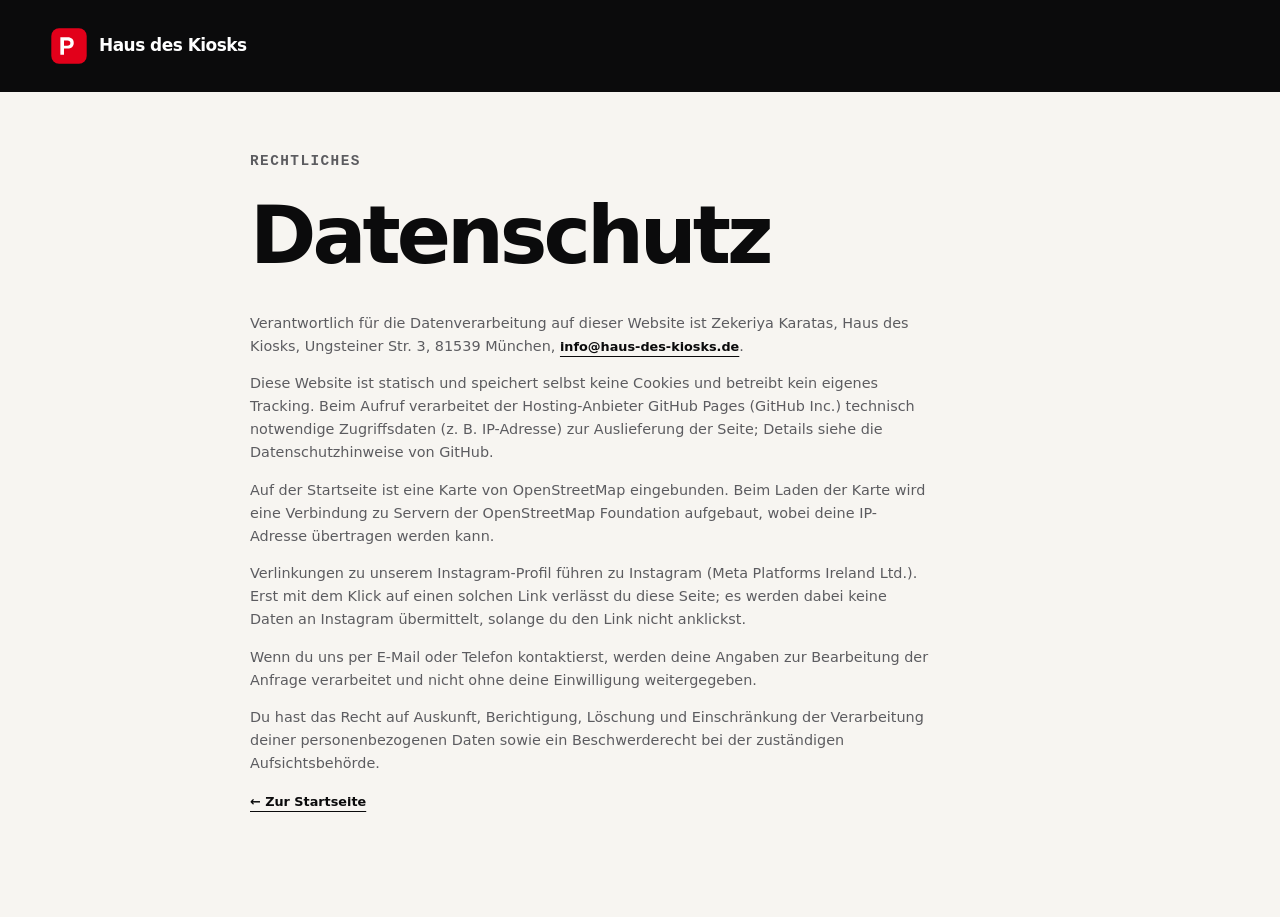
==== datenschutz.html @ dc224257 "Fancy GitHub Pages Website für Haus des Kiosks Statische schwarz-weiß-rote Website mit DHL/Kopieren/" ====
<!doctype html>
<html lang="de">
  <head>
    <meta charset="utf-8"><meta name="viewport" content="width=device-width, initial-scale=1">
    <title>Datenschutz – Haus des Kiosks</title><link rel="stylesheet" href="styles.css">
    <link rel="icon" href="favicon.svg" type="image/svg+xml">
    <link rel="icon" href="favicon.ico" sizes="any">
    <link rel="apple-touch-icon" href="apple-touch-icon.png">
  </head>
  <body>
    <header class="site-header"><div class="container nav-wrap"><a class="brand" href="/"><span class="brand-mark" aria-hidden="true"><svg viewBox="0 0 44 44"><rect x="1.5" y="1.5" width="41" height="41" rx="9" fill="#e2001a"/><path d="M12 32V12h8.5c4.4 0 7 2.6 7 6.4 0 4-2.8 6.6-7.2 6.6h-4.1v7z" fill="#fff"/><path d="M16.2 15.6h4c2.2 0 3.4 1.2 3.4 3 0 2-1.4 3.2-3.6 3.2h-3.8z" fill="#e2001a"/></svg></span><span>Haus des <b>Kiosks</b></span></a></div></header>
    <main class="legal-page"><div class="container legal-card">
      <p class="eyebrow eyebrow-dark">Rechtliches</p>
      <h1>Datenschutz</h1>
      <p>Verantwortlich für die Datenverarbeitung auf dieser Website ist Zekeriya Karatas, Haus des Kiosks, Ungsteiner Str. 3, 81539 München, <a class="text-link" href="mailto:info@haus-des-kiosks.de">info@haus-des-kiosks.de</a>.</p>
      <p>Diese Website ist statisch und speichert selbst keine Cookies und betreibt kein eigenes Tracking. Beim Aufruf verarbeitet der Hosting-Anbieter GitHub Pages (GitHub Inc.) technisch notwendige Zugriffsdaten (z. B. IP-Adresse) zur Auslieferung der Seite; Details siehe die Datenschutzhinweise von GitHub.</p>
      <p>Auf der Startseite ist eine Karte von OpenStreetMap eingebunden. Beim Laden der Karte wird eine Verbindung zu Servern der OpenStreetMap Foundation aufgebaut, wobei deine IP-Adresse übertragen werden kann.</p>
      <p>Verlinkungen zu unserem Instagram-Profil führen zu Instagram (Meta Platforms Ireland Ltd.). Erst mit dem Klick auf einen solchen Link verlässt du diese Seite; es werden dabei keine Daten an Instagram übermittelt, solange du den Link nicht anklickst.</p>
      <p>Wenn du uns per E-Mail oder Telefon kontaktierst, werden deine Angaben zur Bearbeitung der Anfrage verarbeitet und nicht ohne deine Einwilligung weitergegeben.</p>
      <p>Du hast das Recht auf Auskunft, Berichtigung, Löschung und Einschränkung der Verarbeitung deiner personenbezogenen Daten sowie ein Beschwerderecht bei der zuständigen Aufsichtsbehörde.</p>
      <p><a class="text-link" href="/">← Zur Startseite</a></p>
    </div></main>
  </body>
</html>
---- styles.css ----
:root {
  --ink: #0b0b0c;
  --ink-soft: #5c5c60;
  --paper: #f7f5f1;
  --paper-dark: #ece8e1;
  --red: #e2001a;
  --red-deep: #a4000f;
  --red-soft: #ff4d5e;
  --white: #ffffff;
  --line: rgba(11, 11, 12, .14);
  --max: 1180px;
}

* { box-sizing: border-box; }
html { scroll-behavior: smooth; }
body { margin: 0; color: var(--ink); background: var(--paper); font-family: -apple-system, BlinkMacSystemFont, "Segoe UI", Inter, ui-sans-serif, system-ui, sans-serif; line-height: 1.6; }
a { color: inherit; }
.container { width: min(calc(100% - 48px), var(--max)); margin: 0 auto; }
.skip-link { position: absolute; left: 16px; top: -60px; z-index: 20; padding: 10px 14px; background: var(--red); color: var(--white); text-decoration: none; font-weight: 800; }
.skip-link:focus { top: 16px; }

.site-header { position: absolute; inset: 0 0 auto; z-index: 10; color: var(--white); }
.nav-wrap { min-height: 92px; display: flex; align-items: center; justify-content: space-between; gap: 20px; }
.brand { display: inline-flex; align-items: center; gap: 11px; text-decoration: none; font-size: 1.06rem; letter-spacing: -.03em; font-weight: 600; }
.brand b { font-weight: 800; }
.brand-mark { display: inline-grid; place-items: center; width: 38px; height: 38px; }
.brand-mark svg { width: 100%; height: 100%; }
.nav-actions { display: flex; align-items: center; gap: 26px; }
.main-nav { display: flex; align-items: center; gap: 30px; font-size: .78rem; font-weight: 700; }
.main-nav a { opacity: .82; text-decoration: none; transition: opacity .2s ease, color .2s ease; }
.main-nav a:hover, .main-nav a:focus-visible { opacity: 1; color: var(--red-soft); }
.nav-insta { display: inline-flex; align-items: center; gap: 7px; padding: 8px 16px; border: 1px solid rgba(255,255,255,.35); border-radius: 999px; font-size: .74rem; font-weight: 800; text-decoration: none; transition: background .2s ease, border-color .2s ease; }
.nav-insta:hover, .nav-insta:focus-visible { background: var(--red); border-color: var(--red); }
.nav-insta svg { width: 15px; height: 15px; }
.menu-toggle { display: none; }

.hero { position: relative; overflow: hidden; min-height: 720px; padding: 168px 0 94px; color: var(--white); background: var(--ink); }
.hero::before { content: ''; position: absolute; width: 780px; height: 780px; right: -280px; top: -220px; border: 1px solid rgba(226,0,26,.28); border-radius: 50%; box-shadow: 0 0 0 80px rgba(226,0,26,.05), 0 0 0 160px rgba(226,0,26,.03); }
.hero::after { content: ''; position: absolute; inset: auto 0 0; height: 4px; background: var(--red); }
.hero-grid { position: relative; z-index: 1; display: grid; grid-template-columns: 1fr .9fr; gap: 68px; align-items: center; }
.hero-copy { max-width: 660px; }
.eyebrow { display: flex; align-items: center; gap: 9px; margin: 0 0 22px; color: var(--red-soft); font-family: ui-monospace, "SF Mono", "Cascadia Mono", monospace; font-size: .7rem; font-weight: 700; letter-spacing: .1em; text-transform: uppercase; }
.eyebrow-dot { width: 7px; height: 7px; border-radius: 50%; background: var(--red); box-shadow: 0 0 0 5px rgba(226,0,26,.2); }
.eyebrow-dark { color: var(--red); }
h1, h2, h3, p { margin-top: 0; }
h1, h2, h3 { line-height: 1.02; letter-spacing: -.05em; }
h1 { max-width: 720px; margin-bottom: 26px; font-size: clamp(3.3rem, 7vw, 6.4rem); font-weight: 800; }
h1 em, h2 em { color: var(--red); font-style: normal; }
.hero-lead { max-width: 560px; color: rgba(255,255,255,.75); font-size: 1.08rem; }
.hero-actions { display: flex; flex-wrap: wrap; align-items: center; gap: 27px; margin: 35px 0 56px; }
.button { display: inline-flex; align-items: center; gap: 16px; min-height: 52px; padding: 0 22px; border: 1px solid transparent; border-radius: 4px; text-decoration: none; font-size: .8rem; font-weight: 800; transition: transform .2s ease, background .2s ease, border-color .2s ease; }
.button:hover, .button:focus-visible { transform: translateY(-2px); }
.button-primary { background: var(--red); color: var(--white); }
.button-primary:hover, .button-primary:focus-visible { background: var(--red-deep); }
.button-light { background: var(--white); color: var(--ink); }
.button-light:hover, .button-light:focus-visible { background: var(--paper-dark); }
.button-outline { border-color: rgba(11,11,12,.3); color: var(--ink); background: transparent; }
.button-outline:hover, .button-outline:focus-visible { border-color: var(--ink); background: var(--ink); color: var(--white); }
.button svg { width: 17px; height: 17px; }
.text-link { color: var(--white); font-size: .8rem; font-weight: 700; text-underline-offset: 5px; }
.text-link span { margin-left: 6px; color: var(--red-soft); }
.hero-notes { display: flex; flex-wrap: wrap; gap: 18px 28px; color: rgba(255,255,255,.55); font-family: ui-monospace, "SF Mono", "Cascadia Mono", monospace; font-size: .66rem; }
.hero-notes i { margin-right: 6px; color: var(--red); font-style: normal; font-size: .6rem; }

.hero-visual { position: relative; min-height: 440px; }
.orbit { position: absolute; border: 1px solid rgba(226,0,26,.4); border-radius: 50%; transform: rotate(-24deg); }
.orbit-one { width: 480px; height: 210px; left: 10px; top: 113px; }
.orbit-two { width: 450px; height: 160px; left: 31px; top: 140px; border-color: rgba(255,255,255,.14); transform: rotate(38deg); }
.visual-card { position: absolute; border: 1px solid rgba(255,255,255,.2); background: rgba(255,255,255,.07); box-shadow: 0 22px 50px rgba(0,0,0,.3); backdrop-filter: blur(10px); }
.visual-card-main { width: min(100%, 360px); min-height: 270px; left: 53px; top: 60px; padding: 14px; transform: rotate(-4deg); }
.window-bar { display: flex; align-items: center; gap: 6px; height: 22px; color: rgba(255,255,255,.6); font-family: ui-monospace, monospace; font-size: .5rem; }
.window-bar span { width: 6px; height: 6px; border-radius: 50%; background: rgba(255,255,255,.4); }
.window-bar span:nth-child(2) { background: var(--red); }
.window-bar b { margin-left: auto; font-weight: 400; }
.visual-screen { padding: 26px 24px 24px; background: #171718; }
.receipt-line { display: flex; justify-content: space-between; gap: 10px; padding: 9px 0; border-bottom: 1px dashed rgba(255,255,255,.14); color: rgba(255,255,255,.78); font-family: ui-monospace, monospace; font-size: .68rem; }
.receipt-line b { color: var(--white); font-weight: 700; }
.receipt-total { margin-top: 10px; padding-top: 10px; border-top: 1px solid rgba(255,255,255,.2); display: flex; justify-content: space-between; color: var(--white); font-weight: 800; font-size: .78rem; }
.receipt-total span:last-child { color: var(--red-soft); }
.visual-card-small { display: flex; flex-direction: column; width: 132px; min-height: 105px; padding: 13px; color: white; font-size: .75rem; }
.visual-card-small .card-icon { color: var(--red-soft); font-size: 1.45rem; line-height: 1; }
.visual-card-small b { margin-top: 11px; font-weight: 700; }
.visual-card-small small { color: rgba(255,255,255,.5); font-family: ui-monospace, monospace; font-size: .54rem; }
.card-insta { right: -6px; top: 40px; transform: rotate(6deg); }
.card-open { right: 34px; bottom: 24px; transform: rotate(4deg); }
.visual-label { position: absolute; left: 13px; bottom: 4px; color: var(--red-soft); font-family: ui-monospace, monospace; font-size: .63rem; transform: rotate(-8deg); }

.trust-strip { color: var(--white); background: var(--red); }
.trust-grid { display: grid; grid-template-columns: 1.5fr repeat(3, 1fr); gap: 25px; align-items: center; min-height: 125px; }
.trust-grid p { margin: 0; }
.trust-intro { max-width: 230px; font-size: 1.05rem; font-weight: 800; line-height: 1.15; letter-spacing: -.03em; }
.trust-grid div { padding-left: 20px; border-left: 1px solid rgba(255,255,255,.32); }
.trust-grid strong, .trust-grid span { display: block; }
.trust-grid strong { font-size: .82rem; }
.trust-grid span { margin-top: 3px; font-family: ui-monospace, monospace; font-size: .58rem; color: rgba(255,255,255,.82); }

.section { padding: 120px 0; }
.section-heading { display: flex; justify-content: space-between; gap: 50px; align-items: flex-end; margin-bottom: 64px; }
.section-heading > p { max-width: 300px; margin-bottom: 4px; color: var(--ink-soft); font-size: .88rem; }
.section-heading .eyebrow { margin-bottom: 20px; }
h2 { margin-bottom: 0; font-size: clamp(2.7rem, 5vw, 4.7rem); font-weight: 800; }

.service-grid { display: grid; grid-template-columns: repeat(2, 1fr); border-top: 1px solid var(--line); border-left: 1px solid var(--line); }
.service-card { position: relative; min-height: 300px; padding: 30px 32px; border-right: 1px solid var(--line); border-bottom: 1px solid var(--line); }
.service-card-featured { background: var(--white); }
.service-card-wide { grid-column: 1 / -1; min-height: auto; padding: 40px 32px; background: var(--ink); color: var(--white); }
.service-card-wide p { max-width: 640px; color: rgba(255,255,255,.7); }
.service-card-wide .service-number { color: var(--red-soft); }
.service-number { color: var(--red); font-family: ui-monospace, monospace; font-size: .65rem; }
.service-icon { margin: 32px 0 19px; color: var(--red); font-size: 2rem; line-height: 1; font-weight: 700; }
.service-card h3 { margin-bottom: 12px; font-size: 1.5rem; letter-spacing: -.03em; }
.service-card p { max-width: 400px; color: var(--ink-soft); font-size: .84rem; }

.kiez-section { background: var(--white); }
.kiez-grid { display: grid; grid-template-columns: 1fr .85fr; gap: 90px; align-items: start; }
.kiez-copy h2 { margin-bottom: 30px; }
.kiez-copy p:not(.eyebrow) { max-width: 500px; color: var(--ink-soft); font-size: .92rem; }
.kiez-copy p + p { margin-top: 18px; }
.kiez-facts { margin-top: 4px; border-top: 1px solid var(--line); }
.facts-intro { margin: 0; padding: 18px 0 4px; color: var(--ink-soft); font-family: ui-monospace, monospace; font-size: .62rem; font-weight: 700; letter-spacing: .07em; text-transform: uppercase; }
.facts-list { margin: 0; padding: 0; list-style: none; }
.facts-list li { padding: 15px 0; border-bottom: 1px solid var(--line); font-size: .9rem; font-weight: 600; }
.facts-list li b { color: var(--red); }

.insta-section { position: relative; overflow: hidden; color: var(--white); background: var(--ink); }
.insta-section::before { content: ''; position: absolute; width: 640px; height: 640px; left: -240px; bottom: -260px; border: 1px solid rgba(226,0,26,.3); border-radius: 50%; }
.insta-grid { position: relative; z-index: 1; display: grid; grid-template-columns: 1fr .7fr; gap: 90px; align-items: center; }
.insta-copy h2 { margin-bottom: 26px; }
.insta-copy p:not(.eyebrow) { max-width: 460px; color: rgba(255,255,255,.68); font-size: .95rem; margin-bottom: 32px; }
.insta-handle { display: flex; align-items: center; gap: 14px; margin-top: 34px; font-family: ui-monospace, monospace; font-size: .78rem; color: rgba(255,255,255,.55); }
.insta-handle strong { color: var(--white); font-family: inherit; }
.insta-tiles { display: grid; grid-template-columns: repeat(2, 1fr); gap: 14px; }
.insta-tile { position: relative; aspect-ratio: 1; display: grid; place-items: center; border: 1px solid rgba(255,255,255,.14); background: linear-gradient(155deg, rgba(226,0,26,.22), rgba(255,255,255,.04)); color: rgba(255,255,255,.5); }
.insta-tile svg { width: 30px; height: 30px; }
.insta-tile:nth-child(2), .insta-tile:nth-child(3) { background: linear-gradient(155deg, rgba(255,255,255,.06), rgba(226,0,26,.12)); }

.contact-section { padding: 100px 0; color: var(--white); background: var(--red); }
.contact-grid { display: grid; grid-template-columns: .95fr 1fr; gap: 90px; align-items: start; }
.contact-grid h2 { color: var(--white); margin-bottom: 26px; }
.contact-copy p:not(.eyebrow) { max-width: 420px; color: rgba(255,255,255,.85); font-size: .92rem; margin-bottom: 30px; }
.contact-list { margin: 0 0 30px; padding: 0; list-style: none; }
.contact-list li { display: flex; gap: 14px; align-items: baseline; padding: 15px 0; border-bottom: 1px solid rgba(255,255,255,.28); font-size: .9rem; }
.contact-list li span:first-child { min-width: 100px; color: rgba(255,255,255,.65); font-family: ui-monospace, monospace; font-size: .64rem; text-transform: uppercase; letter-spacing: .06em; }
.contact-list li a { text-decoration: none; font-weight: 700; }
.contact-list li a:hover { text-decoration: underline; }
.contact-actions { display: flex; flex-wrap: wrap; gap: 18px; }
.map-frame { position: relative; overflow: hidden; border: 1px solid rgba(255,255,255,.35); min-height: 380px; background: var(--ink); }
.map-frame iframe { display: block; width: 100%; height: 100%; min-height: 380px; border: 0; filter: grayscale(.25) contrast(1.05); }

.site-footer { padding: 45px 0; color: rgba(255,255,255,.65); background: var(--ink); }
.footer-grid { display: grid; grid-template-columns: 1.4fr 1.2fr 1fr auto; gap: 30px; align-items: start; }
.footer-brand { color: white; }
.footer-grid p { margin: 5px 0 0; font-size: .74rem; }
.footer-links { display: flex; flex-direction: column; gap: 7px; font-size: .72rem; }
.footer-links a { text-underline-offset: 4px; }
.footer-social { display: inline-flex; align-items: center; gap: 8px; margin-top: 2px; color: white; text-decoration: none; font-size: .72rem; font-weight: 700; }
.footer-social svg { width: 16px; height: 16px; }
.footer-copy { color: rgba(255,255,255,.35); text-align: right; }

.legal-page { min-height: 100vh; padding: 150px 0 90px; }
.legal-card { max-width: 780px; }
.legal-card h1 { margin-bottom: 35px; font-size: clamp(2.8rem, 7vw, 5rem); }
.legal-card p { max-width: 680px; color: var(--ink-soft); font-size: .9rem; }
.legal-card .text-link { color: var(--ink); }
.legal-placeholder { margin: 0 0 38px; padding: 25px 28px; border-left: 4px solid var(--red); background: var(--white); }
.legal-placeholder strong { display: block; margin-bottom: 13px; color: var(--red); font-family: ui-monospace, monospace; font-size: .7rem; letter-spacing: .06em; text-transform: uppercase; }
.legal-placeholder p:last-child { margin-bottom: 0; }
body:has(.legal-page) .site-header { position: absolute; background: var(--ink); }

@media (max-width: 850px) {
  .container { width: min(calc(100% - 36px), var(--max)); }
  .hero { min-height: auto; padding-top: 140px; }
  .hero-grid, .kiez-grid, .insta-grid, .contact-grid { grid-template-columns: 1fr; gap: 56px; }
  .hero-visual { max-width: 520px; width: 100%; margin: 0 auto; }
  .trust-grid { grid-template-columns: repeat(2, 1fr); padding: 27px 0; }
  .trust-intro { grid-column: 1 / -1; max-width: 100%; }
  .trust-grid div:nth-child(3) { border-left: 0; padding-left: 0; }
  .section { padding: 85px 0; }
  .section-heading { display: block; margin-bottom: 42px; }
  .section-heading > p { margin-top: 24px; }
  .insta-tiles { max-width: 340px; }
  .footer-grid { grid-template-columns: 1fr 1fr; }
  .footer-copy { text-align: left; }
}
@media (max-width: 600px) {
  .container { width: min(calc(100% - 30px), var(--max)); }
  .nav-wrap { min-height: 74px; }
  .nav-actions { gap: 12px; }
  .nav-insta span { display: none; }
  .nav-insta { padding: 9px; }
  .menu-toggle { display: block; border: 1px solid rgba(255,255,255,.4); padding: 8px 11px; color: white; background: transparent; font: inherit; font-size: .7rem; border-radius: 4px; }
  .main-nav { display: none; position: absolute; top: 62px; left: 15px; right: 15px; flex-direction: column; align-items: stretch; gap: 0; padding: 8px 15px; background: var(--ink); border: 1px solid rgba(255,255,255,.18); }
  .main-nav.is-open { display: flex; }
  .main-nav a { padding: 13px 0; border-bottom: 1px solid rgba(255,255,255,.1); }
  .main-nav a:last-child { border-bottom: 0; }
  .hero { padding-top: 125px; padding-bottom: 55px; }
  .hero h1 { font-size: clamp(3rem, 15vw, 4.6rem); }
  .hero-lead { font-size: .92rem; }
  .hero-actions { align-items: flex-start; flex-direction: column; gap: 18px; margin: 30px 0 43px; }
  .hero-notes { flex-direction: column; gap: 8px; }
  .hero-visual { min-height: 320px; transform: scale(.8); transform-origin: top left; width: 125%; margin-bottom: -70px; }
  .trust-grid { grid-template-columns: 1fr 1fr; gap: 21px 12px; }
  .trust-grid div { padding-left: 12px; }
  .service-grid { grid-template-columns: 1fr; }
  .service-card { min-height: 260px; padding: 25px; }
  .section-heading h2, .contact-grid h2, .insta-copy h2, .kiez-copy h2 { font-size: 2.8rem; }
  .contact-section { padding: 72px 0; }
  .footer-grid { grid-template-columns: 1fr; gap: 20px; }
  .footer-copy { margin-top: 8px !important; }
}

:focus-visible { outline: 3px solid var(--red-soft); outline-offset: 4px; }
@media (prefers-reduced-motion: reduce) { html { scroll-behavior: auto; } *, *::before, *::after { transition-duration: .01ms !important; animation-duration: .01ms !important; } }
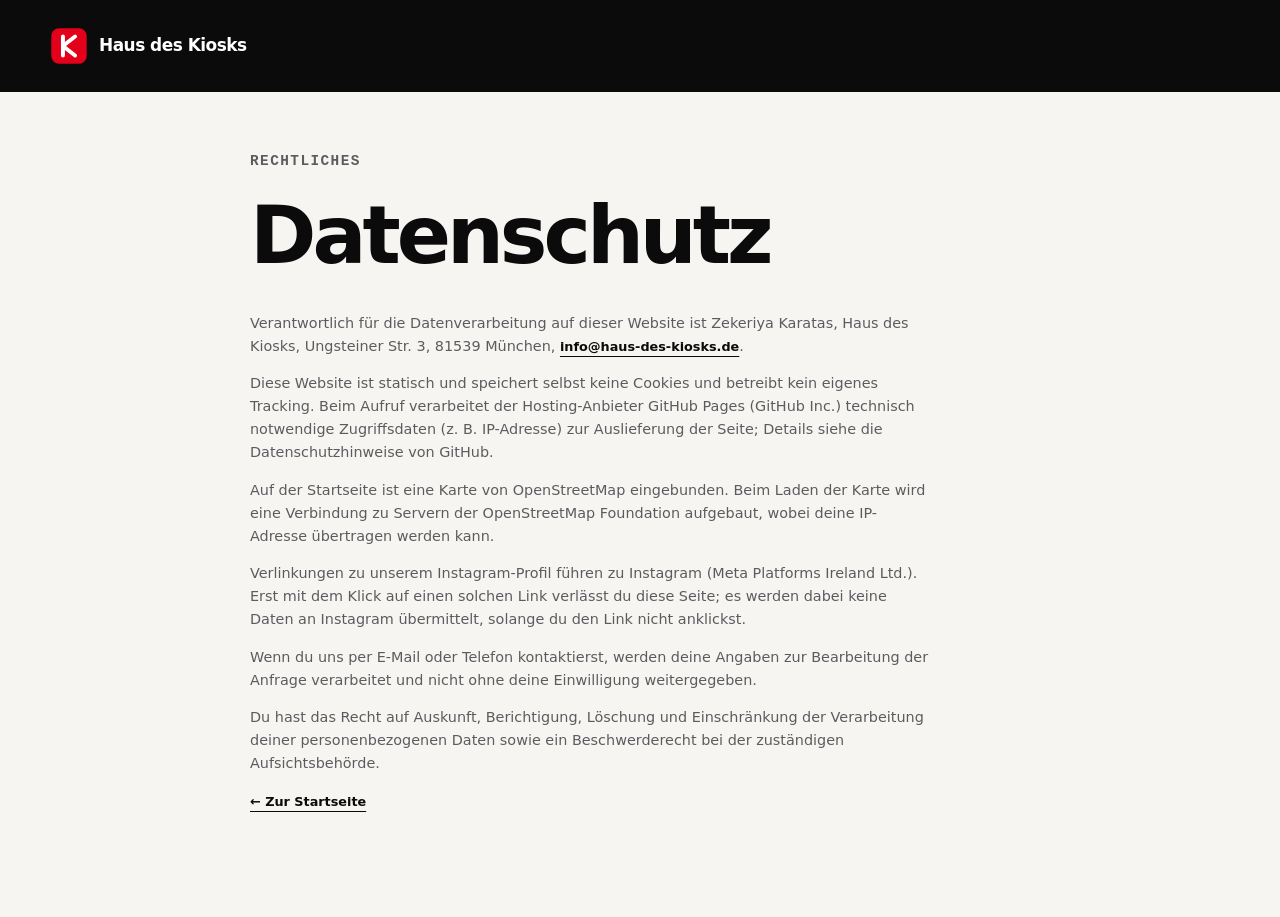
==== commit 968cf76a: "Logo-Mark korrigieren: klares K statt P Co-Authored-By: Claude Sonnet 5 <noreply@anthropic.com>" ====
--- a/datenschutz.html
+++ b/datenschutz.html
@@ -8,7 +8,7 @@
     <link rel="apple-touch-icon" href="apple-touch-icon.png">
   </head>
   <body>
-    <header class="site-header"><div class="container nav-wrap"><a class="brand" href="/"><span class="brand-mark" aria-hidden="true"><svg viewBox="0 0 44 44"><rect x="1.5" y="1.5" width="41" height="41" rx="9" fill="#e2001a"/><path d="M12 32V12h8.5c4.4 0 7 2.6 7 6.4 0 4-2.8 6.6-7.2 6.6h-4.1v7z" fill="#fff"/><path d="M16.2 15.6h4c2.2 0 3.4 1.2 3.4 3 0 2-1.4 3.2-3.6 3.2h-3.8z" fill="#e2001a"/></svg></span><span>Haus des <b>Kiosks</b></span></a></div></header>
+    <header class="site-header"><div class="container nav-wrap"><a class="brand" href="/"><span class="brand-mark" aria-hidden="true"><svg viewBox="0 0 44 44"><rect x="1.5" y="1.5" width="41" height="41" rx="9" fill="#e2001a"/><path d="M15 11v22M15 22l14-11M15 22l14 11" fill="none" stroke="#fff" stroke-width="4.6" stroke-linecap="round" stroke-linejoin="round"/></svg></span><span>Haus des <b>Kiosks</b></span></a></div></header>
     <main class="legal-page"><div class="container legal-card">
       <p class="eyebrow eyebrow-dark">Rechtliches</p>
       <h1>Datenschutz</h1>
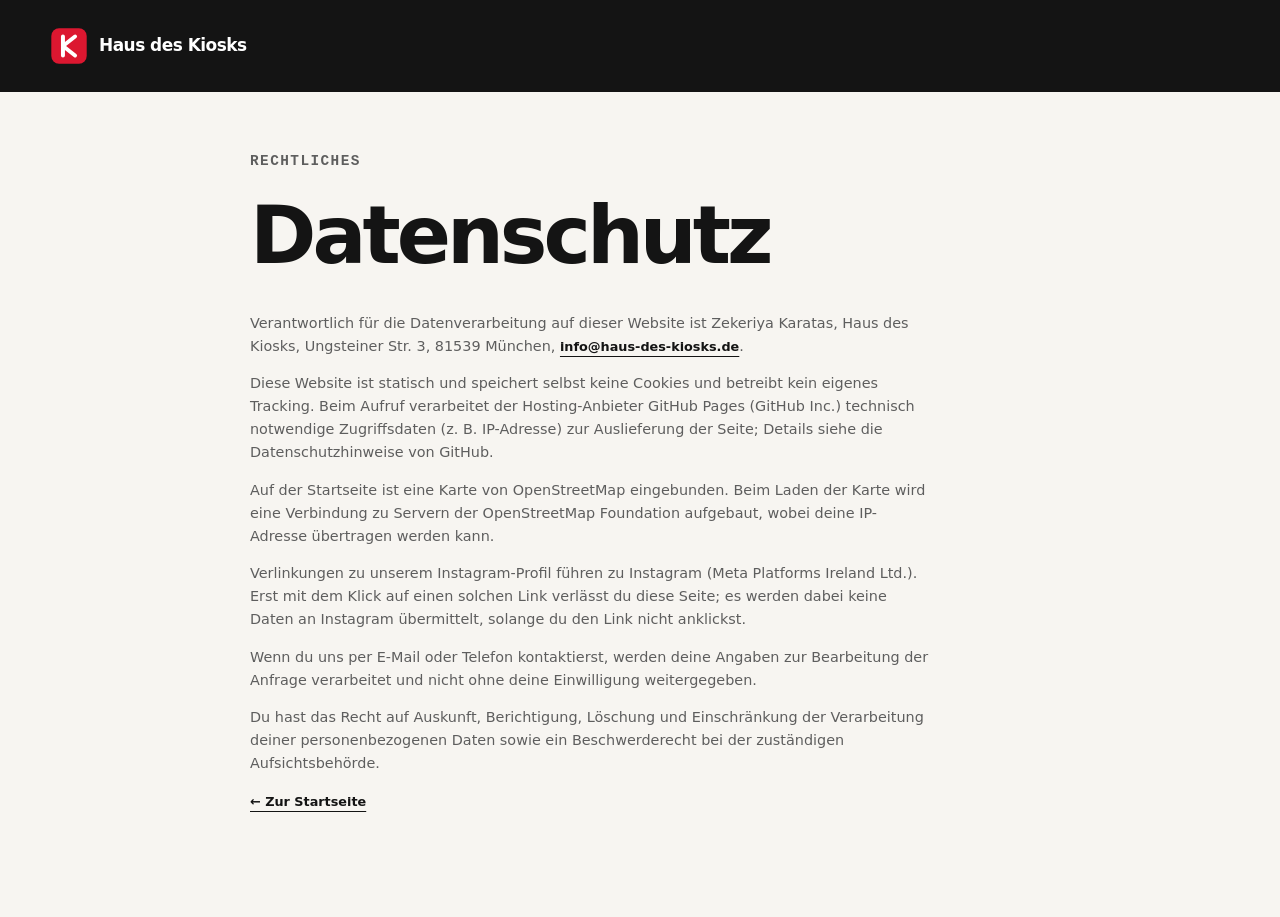
==== commit 543425b8: "Farben vom echten Logo übernehmen, Text entschlackt, DHL-Badge, echtes Insta-Profilbild - Palette an" ====
--- a/datenschutz.html
+++ b/datenschutz.html
@@ -8,7 +8,7 @@
     <link rel="apple-touch-icon" href="apple-touch-icon.png">
   </head>
   <body>
-    <header class="site-header"><div class="container nav-wrap"><a class="brand" href="/"><span class="brand-mark" aria-hidden="true"><svg viewBox="0 0 44 44"><rect x="1.5" y="1.5" width="41" height="41" rx="9" fill="#e2001a"/><path d="M15 11v22M15 22l14-11M15 22l14 11" fill="none" stroke="#fff" stroke-width="4.6" stroke-linecap="round" stroke-linejoin="round"/></svg></span><span>Haus des <b>Kiosks</b></span></a></div></header>
+    <header class="site-header"><div class="container nav-wrap"><a class="brand" href="/"><span class="brand-mark" aria-hidden="true"><svg viewBox="0 0 44 44"><rect x="1.5" y="1.5" width="41" height="41" rx="9" fill="#dc1730"/><path d="M15 11v22M15 22l14-11M15 22l14 11" fill="none" stroke="#fff" stroke-width="4.6" stroke-linecap="round" stroke-linejoin="round"/></svg></span><span>Haus des <b>Kiosks</b></span></a></div></header>
     <main class="legal-page"><div class="container legal-card">
       <p class="eyebrow eyebrow-dark">Rechtliches</p>
       <h1>Datenschutz</h1>
--- a/styles.css
+++ b/styles.css
@@ -1,13 +1,13 @@
 :root {
-  --ink: #0b0b0c;
-  --ink-soft: #5c5c60;
+  --ink: #141414;
+  --ink-soft: #5e5e5e;
   --paper: #f7f5f1;
   --paper-dark: #ece8e1;
-  --red: #e2001a;
-  --red-deep: #a4000f;
-  --red-soft: #ff4d5e;
+  --red: #dc1730;
+  --red-deep: #9e0e21;
+  --red-soft: #ff5468;
   --white: #ffffff;
-  --line: rgba(11, 11, 12, .14);
+  --line: rgba(20, 20, 20, .14);
   --max: 1180px;
 }
 
@@ -35,12 +35,12 @@
 .menu-toggle { display: none; }
 
 .hero { position: relative; overflow: hidden; min-height: 720px; padding: 168px 0 94px; color: var(--white); background: var(--ink); }
-.hero::before { content: ''; position: absolute; width: 780px; height: 780px; right: -280px; top: -220px; border: 1px solid rgba(226,0,26,.28); border-radius: 50%; box-shadow: 0 0 0 80px rgba(226,0,26,.05), 0 0 0 160px rgba(226,0,26,.03); }
+.hero::before { content: ''; position: absolute; width: 780px; height: 780px; right: -280px; top: -220px; border: 1px solid rgba(220,23,48,.28); border-radius: 50%; box-shadow: 0 0 0 80px rgba(220,23,48,.05), 0 0 0 160px rgba(220,23,48,.03); }
 .hero::after { content: ''; position: absolute; inset: auto 0 0; height: 4px; background: var(--red); }
 .hero-grid { position: relative; z-index: 1; display: grid; grid-template-columns: 1fr .9fr; gap: 68px; align-items: center; }
 .hero-copy { max-width: 660px; }
 .eyebrow { display: flex; align-items: center; gap: 9px; margin: 0 0 22px; color: var(--red-soft); font-family: ui-monospace, "SF Mono", "Cascadia Mono", monospace; font-size: .7rem; font-weight: 700; letter-spacing: .1em; text-transform: uppercase; }
-.eyebrow-dot { width: 7px; height: 7px; border-radius: 50%; background: var(--red); box-shadow: 0 0 0 5px rgba(226,0,26,.2); }
+.eyebrow-dot { width: 7px; height: 7px; border-radius: 50%; background: var(--red); box-shadow: 0 0 0 5px rgba(220,23,48,.2); }
 .eyebrow-dark { color: var(--red); }
 h1, h2, h3, p { margin-top: 0; }
 h1, h2, h3 { line-height: 1.02; letter-spacing: -.05em; }
@@ -54,7 +54,7 @@
 .button-primary:hover, .button-primary:focus-visible { background: var(--red-deep); }
 .button-light { background: var(--white); color: var(--ink); }
 .button-light:hover, .button-light:focus-visible { background: var(--paper-dark); }
-.button-outline { border-color: rgba(11,11,12,.3); color: var(--ink); background: transparent; }
+.button-outline { border-color: rgba(20,20,20,.3); color: var(--ink); background: transparent; }
 .button-outline:hover, .button-outline:focus-visible { border-color: var(--ink); background: var(--ink); color: var(--white); }
 .button svg { width: 17px; height: 17px; }
 .text-link { color: var(--white); font-size: .8rem; font-weight: 700; text-underline-offset: 5px; }
@@ -63,7 +63,7 @@
 .hero-notes i { margin-right: 6px; color: var(--red); font-style: normal; font-size: .6rem; }
 
 .hero-visual { position: relative; min-height: 440px; }
-.orbit { position: absolute; border: 1px solid rgba(226,0,26,.4); border-radius: 50%; transform: rotate(-24deg); }
+.orbit { position: absolute; border: 1px solid rgba(220,23,48,.4); border-radius: 50%; transform: rotate(-24deg); }
 .orbit-one { width: 480px; height: 210px; left: 10px; top: 113px; }
 .orbit-two { width: 450px; height: 160px; left: 31px; top: 140px; border-color: rgba(255,255,255,.14); transform: rotate(38deg); }
 .visual-card { position: absolute; border: 1px solid rgba(255,255,255,.2); background: rgba(255,255,255,.07); box-shadow: 0 22px 50px rgba(0,0,0,.3); backdrop-filter: blur(10px); }
@@ -79,6 +79,7 @@
 .receipt-total span:last-child { color: var(--red-soft); }
 .visual-card-small { display: flex; flex-direction: column; width: 132px; min-height: 105px; padding: 13px; color: white; font-size: .75rem; }
 .visual-card-small .card-icon { color: var(--red-soft); font-size: 1.45rem; line-height: 1; }
+.visual-card-small .card-avatar { width: 30px; height: 30px; border-radius: 50%; object-fit: cover; border: 1px solid rgba(255,255,255,.4); }
 .visual-card-small b { margin-top: 11px; font-weight: 700; }
 .visual-card-small small { color: rgba(255,255,255,.5); font-family: ui-monospace, monospace; font-size: .54rem; }
 .card-insta { right: -6px; top: 40px; transform: rotate(6deg); }
@@ -108,6 +109,7 @@
 .service-card-wide .service-number { color: var(--red-soft); }
 .service-number { color: var(--red); font-family: ui-monospace, monospace; font-size: .65rem; }
 .service-icon { margin: 32px 0 19px; color: var(--red); font-size: 2rem; line-height: 1; font-weight: 700; }
+.dhl-badge { display: inline-flex; align-items: center; justify-content: center; margin: 32px 0 19px; padding: 6px 12px; background: #ffcc00; border-radius: 3px; color: #d40511; font-size: 1.15rem; font-weight: 900; font-style: italic; letter-spacing: -.02em; }
 .service-card h3 { margin-bottom: 12px; font-size: 1.5rem; letter-spacing: -.03em; }
 .service-card p { max-width: 400px; color: var(--ink-soft); font-size: .84rem; }
 
@@ -123,16 +125,19 @@
 .facts-list li b { color: var(--red); }
 
 .insta-section { position: relative; overflow: hidden; color: var(--white); background: var(--ink); }
-.insta-section::before { content: ''; position: absolute; width: 640px; height: 640px; left: -240px; bottom: -260px; border: 1px solid rgba(226,0,26,.3); border-radius: 50%; }
+.insta-section::before { content: ''; position: absolute; width: 640px; height: 640px; left: -240px; bottom: -260px; border: 1px solid rgba(220,23,48,.3); border-radius: 50%; }
 .insta-grid { position: relative; z-index: 1; display: grid; grid-template-columns: 1fr .7fr; gap: 90px; align-items: center; }
 .insta-copy h2 { margin-bottom: 26px; }
 .insta-copy p:not(.eyebrow) { max-width: 460px; color: rgba(255,255,255,.68); font-size: .95rem; margin-bottom: 32px; }
 .insta-handle { display: flex; align-items: center; gap: 14px; margin-top: 34px; font-family: ui-monospace, monospace; font-size: .78rem; color: rgba(255,255,255,.55); }
 .insta-handle strong { color: var(--white); font-family: inherit; }
+.handle-avatar { width: 22px; height: 22px; border-radius: 50%; object-fit: cover; border: 1px solid rgba(255,255,255,.4); }
 .insta-tiles { display: grid; grid-template-columns: repeat(2, 1fr); gap: 14px; }
-.insta-tile { position: relative; aspect-ratio: 1; display: grid; place-items: center; border: 1px solid rgba(255,255,255,.14); background: linear-gradient(155deg, rgba(226,0,26,.22), rgba(255,255,255,.04)); color: rgba(255,255,255,.5); }
+.insta-tile { position: relative; aspect-ratio: 1; display: grid; place-items: center; overflow: hidden; border: 1px solid rgba(255,255,255,.14); background: linear-gradient(155deg, rgba(220,23,48,.22), rgba(255,255,255,.04)); color: rgba(255,255,255,.5); }
 .insta-tile svg { width: 30px; height: 30px; }
-.insta-tile:nth-child(2), .insta-tile:nth-child(3) { background: linear-gradient(155deg, rgba(255,255,255,.06), rgba(226,0,26,.12)); }
+.insta-tile img { width: 100%; height: 100%; object-fit: cover; }
+.insta-tile-profile { background: #141414; }
+.insta-tile:nth-child(2), .insta-tile:nth-child(3) { background: linear-gradient(155deg, rgba(255,255,255,.06), rgba(220,23,48,.12)); }
 
 .contact-section { padding: 100px 0; color: var(--white); background: var(--red); }
 .contact-grid { display: grid; grid-template-columns: .95fr 1fr; gap: 90px; align-items: start; }
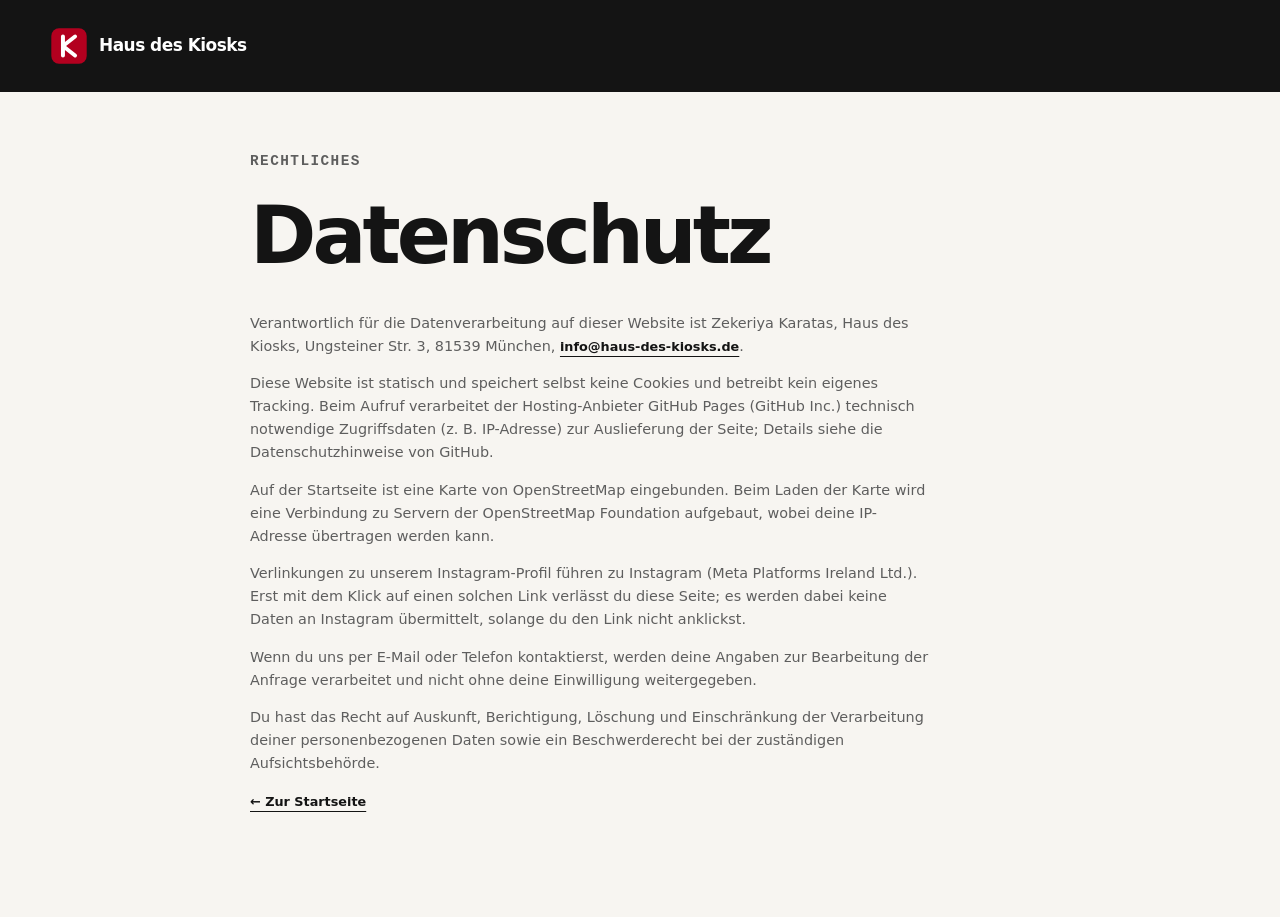
==== commit b1caf02b: "Blutrot statt Pink: Rot-Palette deutlich dunkler/gesättigter Co-Authored-By: Claude Sonnet 5 <norepl" ====
--- a/datenschutz.html
+++ b/datenschutz.html
@@ -8,7 +8,7 @@
     <link rel="apple-touch-icon" href="apple-touch-icon.png">
   </head>
   <body>
-    <header class="site-header"><div class="container nav-wrap"><a class="brand" href="/"><span class="brand-mark" aria-hidden="true"><svg viewBox="0 0 44 44"><rect x="1.5" y="1.5" width="41" height="41" rx="9" fill="#dc1730"/><path d="M15 11v22M15 22l14-11M15 22l14 11" fill="none" stroke="#fff" stroke-width="4.6" stroke-linecap="round" stroke-linejoin="round"/></svg></span><span>Haus des <b>Kiosks</b></span></a></div></header>
+    <header class="site-header"><div class="container nav-wrap"><a class="brand" href="/"><span class="brand-mark" aria-hidden="true"><svg viewBox="0 0 44 44"><rect x="1.5" y="1.5" width="41" height="41" rx="9" fill="#b3001f"/><path d="M15 11v22M15 22l14-11M15 22l14 11" fill="none" stroke="#fff" stroke-width="4.6" stroke-linecap="round" stroke-linejoin="round"/></svg></span><span>Haus des <b>Kiosks</b></span></a></div></header>
     <main class="legal-page"><div class="container legal-card">
       <p class="eyebrow eyebrow-dark">Rechtliches</p>
       <h1>Datenschutz</h1>
--- a/styles.css
+++ b/styles.css
@@ -3,9 +3,9 @@
   --ink-soft: #5e5e5e;
   --paper: #f7f5f1;
   --paper-dark: #ece8e1;
-  --red: #dc1730;
-  --red-deep: #9e0e21;
-  --red-soft: #ff5468;
+  --red: #b3001f;
+  --red-deep: #7a0016;
+  --red-soft: #ff2d3f;
   --white: #ffffff;
   --line: rgba(20, 20, 20, .14);
   --max: 1180px;
@@ -35,12 +35,12 @@
 .menu-toggle { display: none; }
 
 .hero { position: relative; overflow: hidden; min-height: 720px; padding: 168px 0 94px; color: var(--white); background: var(--ink); }
-.hero::before { content: ''; position: absolute; width: 780px; height: 780px; right: -280px; top: -220px; border: 1px solid rgba(220,23,48,.28); border-radius: 50%; box-shadow: 0 0 0 80px rgba(220,23,48,.05), 0 0 0 160px rgba(220,23,48,.03); }
+.hero::before { content: ''; position: absolute; width: 780px; height: 780px; right: -280px; top: -220px; border: 1px solid rgba(179,0,31,.28); border-radius: 50%; box-shadow: 0 0 0 80px rgba(179,0,31,.05), 0 0 0 160px rgba(179,0,31,.03); }
 .hero::after { content: ''; position: absolute; inset: auto 0 0; height: 4px; background: var(--red); }
 .hero-grid { position: relative; z-index: 1; display: grid; grid-template-columns: 1fr .9fr; gap: 68px; align-items: center; }
 .hero-copy { max-width: 660px; }
 .eyebrow { display: flex; align-items: center; gap: 9px; margin: 0 0 22px; color: var(--red-soft); font-family: ui-monospace, "SF Mono", "Cascadia Mono", monospace; font-size: .7rem; font-weight: 700; letter-spacing: .1em; text-transform: uppercase; }
-.eyebrow-dot { width: 7px; height: 7px; border-radius: 50%; background: var(--red); box-shadow: 0 0 0 5px rgba(220,23,48,.2); }
+.eyebrow-dot { width: 7px; height: 7px; border-radius: 50%; background: var(--red); box-shadow: 0 0 0 5px rgba(179,0,31,.2); }
 .eyebrow-dark { color: var(--red); }
 h1, h2, h3, p { margin-top: 0; }
 h1, h2, h3 { line-height: 1.02; letter-spacing: -.05em; }
@@ -63,7 +63,7 @@
 .hero-notes i { margin-right: 6px; color: var(--red); font-style: normal; font-size: .6rem; }
 
 .hero-visual { position: relative; min-height: 440px; }
-.orbit { position: absolute; border: 1px solid rgba(220,23,48,.4); border-radius: 50%; transform: rotate(-24deg); }
+.orbit { position: absolute; border: 1px solid rgba(179,0,31,.4); border-radius: 50%; transform: rotate(-24deg); }
 .orbit-one { width: 480px; height: 210px; left: 10px; top: 113px; }
 .orbit-two { width: 450px; height: 160px; left: 31px; top: 140px; border-color: rgba(255,255,255,.14); transform: rotate(38deg); }
 .visual-card { position: absolute; border: 1px solid rgba(255,255,255,.2); background: rgba(255,255,255,.07); box-shadow: 0 22px 50px rgba(0,0,0,.3); backdrop-filter: blur(10px); }
@@ -109,7 +109,7 @@
 .service-card-wide .service-number { color: var(--red-soft); }
 .service-number { color: var(--red); font-family: ui-monospace, monospace; font-size: .65rem; }
 .service-icon { margin: 32px 0 19px; color: var(--red); font-size: 2rem; line-height: 1; font-weight: 700; }
-.dhl-badge { display: inline-flex; align-items: center; justify-content: center; margin: 32px 0 19px; padding: 6px 12px; background: #ffcc00; border-radius: 3px; color: #d40511; font-size: 1.15rem; font-weight: 900; font-style: italic; letter-spacing: -.02em; }
+.dhl-badge { display: flex; width: fit-content; align-items: center; justify-content: center; margin: 32px 0 19px; padding: 6px 12px; background: #ffcc00; border-radius: 3px; color: #d40511; font-size: 1.15rem; font-weight: 900; font-style: italic; letter-spacing: -.02em; }
 .service-card h3 { margin-bottom: 12px; font-size: 1.5rem; letter-spacing: -.03em; }
 .service-card p { max-width: 400px; color: var(--ink-soft); font-size: .84rem; }
 
@@ -125,7 +125,7 @@
 .facts-list li b { color: var(--red); }
 
 .insta-section { position: relative; overflow: hidden; color: var(--white); background: var(--ink); }
-.insta-section::before { content: ''; position: absolute; width: 640px; height: 640px; left: -240px; bottom: -260px; border: 1px solid rgba(220,23,48,.3); border-radius: 50%; }
+.insta-section::before { content: ''; position: absolute; width: 640px; height: 640px; left: -240px; bottom: -260px; border: 1px solid rgba(179,0,31,.3); border-radius: 50%; }
 .insta-grid { position: relative; z-index: 1; display: grid; grid-template-columns: 1fr .7fr; gap: 90px; align-items: center; }
 .insta-copy h2 { margin-bottom: 26px; }
 .insta-copy p:not(.eyebrow) { max-width: 460px; color: rgba(255,255,255,.68); font-size: .95rem; margin-bottom: 32px; }
@@ -133,11 +133,11 @@
 .insta-handle strong { color: var(--white); font-family: inherit; }
 .handle-avatar { width: 22px; height: 22px; border-radius: 50%; object-fit: cover; border: 1px solid rgba(255,255,255,.4); }
 .insta-tiles { display: grid; grid-template-columns: repeat(2, 1fr); gap: 14px; }
-.insta-tile { position: relative; aspect-ratio: 1; display: grid; place-items: center; overflow: hidden; border: 1px solid rgba(255,255,255,.14); background: linear-gradient(155deg, rgba(220,23,48,.22), rgba(255,255,255,.04)); color: rgba(255,255,255,.5); }
+.insta-tile { position: relative; aspect-ratio: 1; display: grid; place-items: center; overflow: hidden; border: 1px solid rgba(255,255,255,.14); background: linear-gradient(155deg, rgba(179,0,31,.22), rgba(255,255,255,.04)); color: rgba(255,255,255,.5); }
 .insta-tile svg { width: 30px; height: 30px; }
 .insta-tile img { width: 100%; height: 100%; object-fit: cover; }
 .insta-tile-profile { background: #141414; }
-.insta-tile:nth-child(2), .insta-tile:nth-child(3) { background: linear-gradient(155deg, rgba(255,255,255,.06), rgba(220,23,48,.12)); }
+.insta-tile:nth-child(2), .insta-tile:nth-child(3) { background: linear-gradient(155deg, rgba(255,255,255,.06), rgba(179,0,31,.12)); }
 
 .contact-section { padding: 100px 0; color: var(--white); background: var(--red); }
 .contact-grid { display: grid; grid-template-columns: .95fr 1fr; gap: 90px; align-items: start; }
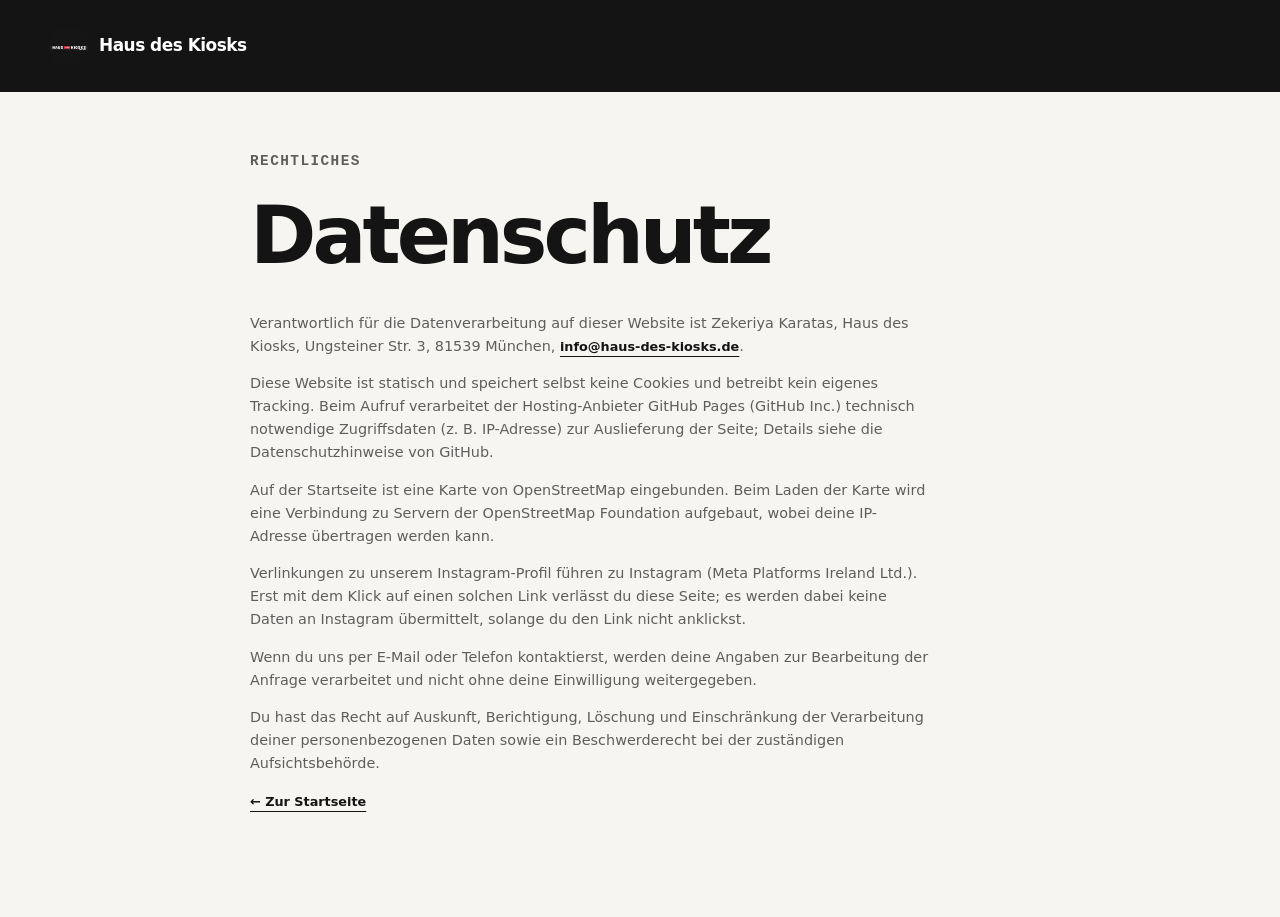
==== commit 10edb2a2: "Echtes Haus-des-Kiosks-Logo statt K-Icon, auch als Favicon Co-Authored-By: Claude Sonnet 5 <noreply@" ====
--- a/datenschutz.html
+++ b/datenschutz.html
@@ -8,7 +8,7 @@
     <link rel="apple-touch-icon" href="apple-touch-icon.png">
   </head>
   <body>
-    <header class="site-header"><div class="container nav-wrap"><a class="brand" href="/"><span class="brand-mark" aria-hidden="true"><svg viewBox="0 0 44 44"><rect x="1.5" y="1.5" width="41" height="41" rx="9" fill="#b3001f"/><path d="M15 11v22M15 22l14-11M15 22l14 11" fill="none" stroke="#fff" stroke-width="4.6" stroke-linecap="round" stroke-linejoin="round"/></svg></span><span>Haus des <b>Kiosks</b></span></a></div></header>
+    <header class="site-header"><div class="container nav-wrap"><a class="brand" href="/"><span class="brand-mark" aria-hidden="true"><img src="instagram-avatar.jpg" alt=""></span><span>Haus des <b>Kiosks</b></span></a></div></header>
     <main class="legal-page"><div class="container legal-card">
       <p class="eyebrow eyebrow-dark">Rechtliches</p>
       <h1>Datenschutz</h1>
--- a/styles.css
+++ b/styles.css
@@ -25,6 +25,7 @@
 .brand b { font-weight: 800; }
 .brand-mark { display: inline-grid; place-items: center; width: 38px; height: 38px; }
 .brand-mark svg { width: 100%; height: 100%; }
+.brand-mark img { width: 100%; height: 100%; object-fit: cover; border-radius: 22%; }
 .nav-actions { display: flex; align-items: center; gap: 26px; }
 .main-nav { display: flex; align-items: center; gap: 30px; font-size: .78rem; font-weight: 700; }
 .main-nav a { opacity: .82; text-decoration: none; transition: opacity .2s ease, color .2s ease; }
@@ -67,16 +68,15 @@
 .orbit-one { width: 480px; height: 210px; left: 10px; top: 113px; }
 .orbit-two { width: 450px; height: 160px; left: 31px; top: 140px; border-color: rgba(255,255,255,.14); transform: rotate(38deg); }
 .visual-card { position: absolute; border: 1px solid rgba(255,255,255,.2); background: rgba(255,255,255,.07); box-shadow: 0 22px 50px rgba(0,0,0,.3); backdrop-filter: blur(10px); }
-.visual-card-main { width: min(100%, 360px); min-height: 270px; left: 53px; top: 60px; padding: 14px; transform: rotate(-4deg); }
-.window-bar { display: flex; align-items: center; gap: 6px; height: 22px; color: rgba(255,255,255,.6); font-family: ui-monospace, monospace; font-size: .5rem; }
-.window-bar span { width: 6px; height: 6px; border-radius: 50%; background: rgba(255,255,255,.4); }
-.window-bar span:nth-child(2) { background: var(--red); }
-.window-bar b { margin-left: auto; font-weight: 400; }
-.visual-screen { padding: 26px 24px 24px; background: #171718; }
-.receipt-line { display: flex; justify-content: space-between; gap: 10px; padding: 9px 0; border-bottom: 1px dashed rgba(255,255,255,.14); color: rgba(255,255,255,.78); font-family: ui-monospace, monospace; font-size: .68rem; }
-.receipt-line b { color: var(--white); font-weight: 700; }
-.receipt-total { margin-top: 10px; padding-top: 10px; border-top: 1px solid rgba(255,255,255,.2); display: flex; justify-content: space-between; color: var(--white); font-weight: 800; font-size: .78rem; }
-.receipt-total span:last-child { color: var(--red-soft); }
+.visual-card-main { width: min(100%, 340px); left: 60px; top: 50px; padding: 0; background: #fbf7ee; border: none; backdrop-filter: none; box-shadow: none; filter: drop-shadow(0 24px 44px rgba(0,0,0,.35)); color: var(--ink); transform: rotate(-3deg); clip-path: polygon(0 0, 100% 0, 100% calc(100% - 9px), 95% 100%, 90% calc(100% - 9px), 85% 100%, 80% calc(100% - 9px), 75% 100%, 70% calc(100% - 9px), 65% 100%, 60% calc(100% - 9px), 55% 100%, 50% calc(100% - 9px), 45% 100%, 40% calc(100% - 9px), 35% 100%, 30% calc(100% - 9px), 25% 100%, 20% calc(100% - 9px), 15% 100%, 10% calc(100% - 9px), 5% 100%, 0 calc(100% - 9px)); }
+.receipt-head { display: flex; align-items: center; justify-content: space-between; gap: 10px; padding: 18px 20px 12px; border-bottom: 1px dashed rgba(20,20,20,.25); }
+.receipt-brand { font-family: ui-monospace, monospace; font-size: .64rem; font-weight: 800; letter-spacing: .07em; color: var(--red); }
+.receipt-barcode { width: 60px; height: 16px; background: repeating-linear-gradient(90deg, rgba(20,20,20,.75) 0 2px, transparent 2px 4px); }
+.visual-screen { padding: 14px 20px 26px; background: transparent; }
+.receipt-line { display: flex; justify-content: space-between; gap: 10px; padding: 9px 0; border-bottom: 1px dashed rgba(20,20,20,.18); color: rgba(20,20,20,.7); font-family: ui-monospace, monospace; font-size: .68rem; }
+.receipt-line b { color: var(--ink); font-weight: 700; }
+.receipt-total { margin-top: 10px; padding-top: 10px; border-top: 1px solid rgba(20,20,20,.25); display: flex; justify-content: space-between; color: var(--ink); font-weight: 800; font-size: .78rem; }
+.receipt-total span:last-child { color: var(--red); }
 .visual-card-small { display: flex; flex-direction: column; width: 132px; min-height: 105px; padding: 13px; color: white; font-size: .75rem; }
 .visual-card-small .card-icon { color: var(--red-soft); font-size: 1.45rem; line-height: 1; }
 .visual-card-small .card-avatar { width: 30px; height: 30px; border-radius: 50%; object-fit: cover; border: 1px solid rgba(255,255,255,.4); }
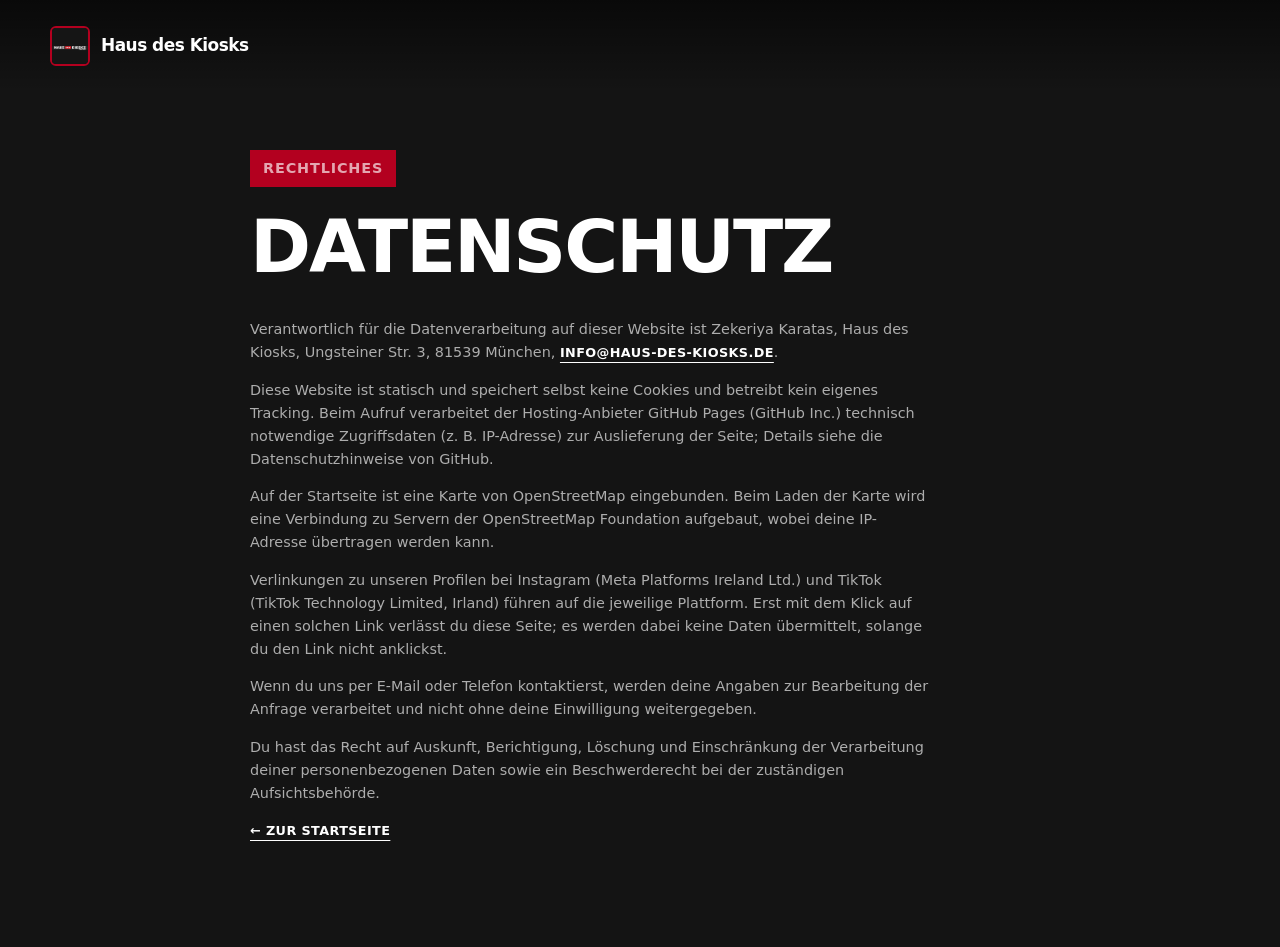
==== commit 37454bc5: "TikTok überall gleichwertig zu Instagram eingebunden Nav-Link, Pill-Badge im Header, Hero-CTA-Button" ====
--- a/datenschutz.html
+++ b/datenschutz.html
@@ -15,7 +15,7 @@
       <p>Verantwortlich für die Datenverarbeitung auf dieser Website ist Zekeriya Karatas, Haus des Kiosks, Ungsteiner Str. 3, 81539 München, <a class="text-link" href="mailto:info@haus-des-kiosks.de">info@haus-des-kiosks.de</a>.</p>
       <p>Diese Website ist statisch und speichert selbst keine Cookies und betreibt kein eigenes Tracking. Beim Aufruf verarbeitet der Hosting-Anbieter GitHub Pages (GitHub Inc.) technisch notwendige Zugriffsdaten (z. B. IP-Adresse) zur Auslieferung der Seite; Details siehe die Datenschutzhinweise von GitHub.</p>
       <p>Auf der Startseite ist eine Karte von OpenStreetMap eingebunden. Beim Laden der Karte wird eine Verbindung zu Servern der OpenStreetMap Foundation aufgebaut, wobei deine IP-Adresse übertragen werden kann.</p>
-      <p>Verlinkungen zu unserem Instagram-Profil führen zu Instagram (Meta Platforms Ireland Ltd.). Erst mit dem Klick auf einen solchen Link verlässt du diese Seite; es werden dabei keine Daten an Instagram übermittelt, solange du den Link nicht anklickst.</p>
+      <p>Verlinkungen zu unseren Profilen bei Instagram (Meta Platforms Ireland Ltd.) und TikTok (TikTok Technology Limited, Irland) führen auf die jeweilige Plattform. Erst mit dem Klick auf einen solchen Link verlässt du diese Seite; es werden dabei keine Daten übermittelt, solange du den Link nicht anklickst.</p>
       <p>Wenn du uns per E-Mail oder Telefon kontaktierst, werden deine Angaben zur Bearbeitung der Anfrage verarbeitet und nicht ohne deine Einwilligung weitergegeben.</p>
       <p>Du hast das Recht auf Auskunft, Berichtigung, Löschung und Einschränkung der Verarbeitung deiner personenbezogenen Daten sowie ein Beschwerderecht bei der zuständigen Aufsichtsbehörde.</p>
       <p><a class="text-link" href="/">← Zur Startseite</a></p>
--- a/styles.css
+++ b/styles.css
@@ -1,158 +1,147 @@
 :root {
   --ink: #141414;
+  --ink-2: #1c1c1c;
   --ink-soft: #5e5e5e;
   --paper: #f7f5f1;
-  --paper-dark: #ece8e1;
   --red: #b3001f;
   --red-deep: #7a0016;
   --red-soft: #ff2d3f;
   --white: #ffffff;
-  --line: rgba(20, 20, 20, .14);
+  --line: rgba(255, 255, 255, .14);
   --max: 1180px;
 }
 
 * { box-sizing: border-box; }
 html { scroll-behavior: smooth; }
-body { margin: 0; color: var(--ink); background: var(--paper); font-family: -apple-system, BlinkMacSystemFont, "Segoe UI", Inter, ui-sans-serif, system-ui, sans-serif; line-height: 1.6; }
+body { margin: 0; color: var(--white); background: var(--ink); font-family: -apple-system, BlinkMacSystemFont, "Segoe UI", Inter, ui-sans-serif, system-ui, sans-serif; line-height: 1.6; }
 a { color: inherit; }
 .container { width: min(calc(100% - 48px), var(--max)); margin: 0 auto; }
 .skip-link { position: absolute; left: 16px; top: -60px; z-index: 20; padding: 10px 14px; background: var(--red); color: var(--white); text-decoration: none; font-weight: 800; }
 .skip-link:focus { top: 16px; }
 
-.site-header { position: absolute; inset: 0 0 auto; z-index: 10; color: var(--white); }
+.site-header { position: absolute; inset: 0 0 auto; z-index: 10; color: var(--white); background: linear-gradient(180deg, rgba(0,0,0,.55), transparent); }
 .nav-wrap { min-height: 92px; display: flex; align-items: center; justify-content: space-between; gap: 20px; }
 .brand { display: inline-flex; align-items: center; gap: 11px; text-decoration: none; font-size: 1.06rem; letter-spacing: -.03em; font-weight: 600; }
 .brand b { font-weight: 800; }
-.brand-mark { display: inline-grid; place-items: center; width: 38px; height: 38px; }
-.brand-mark svg { width: 100%; height: 100%; }
-.brand-mark img { width: 100%; height: 100%; object-fit: cover; border-radius: 22%; }
+.brand-mark { display: inline-grid; place-items: center; width: 40px; height: 40px; }
+.brand-mark img { width: 100%; height: 100%; object-fit: cover; border-radius: 6px; border: 2px solid var(--red); }
 .nav-actions { display: flex; align-items: center; gap: 26px; }
-.main-nav { display: flex; align-items: center; gap: 30px; font-size: .78rem; font-weight: 700; }
+.nav-social { display: flex; align-items: center; gap: 10px; }
+.main-nav { display: flex; align-items: center; gap: 30px; font-size: .78rem; font-weight: 800; text-transform: uppercase; letter-spacing: .03em; }
 .main-nav a { opacity: .82; text-decoration: none; transition: opacity .2s ease, color .2s ease; }
 .main-nav a:hover, .main-nav a:focus-visible { opacity: 1; color: var(--red-soft); }
-.nav-insta { display: inline-flex; align-items: center; gap: 7px; padding: 8px 16px; border: 1px solid rgba(255,255,255,.35); border-radius: 999px; font-size: .74rem; font-weight: 800; text-decoration: none; transition: background .2s ease, border-color .2s ease; }
-.nav-insta:hover, .nav-insta:focus-visible { background: var(--red); border-color: var(--red); }
-.nav-insta svg { width: 15px; height: 15px; }
+.nav-pill { display: inline-flex; align-items: center; gap: 7px; padding: 8px 16px; border: 1px solid rgba(255,255,255,.35); border-radius: 3px; font-size: .74rem; font-weight: 800; text-decoration: none; transition: background .2s ease, border-color .2s ease; }
+.nav-pill:hover, .nav-pill:focus-visible { background: var(--red); border-color: var(--red); }
+.nav-pill svg { width: 15px; height: 15px; }
 .menu-toggle { display: none; }
 
-.hero { position: relative; overflow: hidden; min-height: 720px; padding: 168px 0 94px; color: var(--white); background: var(--ink); }
-.hero::before { content: ''; position: absolute; width: 780px; height: 780px; right: -280px; top: -220px; border: 1px solid rgba(179,0,31,.28); border-radius: 50%; box-shadow: 0 0 0 80px rgba(179,0,31,.05), 0 0 0 160px rgba(179,0,31,.03); }
-.hero::after { content: ''; position: absolute; inset: auto 0 0; height: 4px; background: var(--red); }
-.hero-grid { position: relative; z-index: 1; display: grid; grid-template-columns: 1fr .9fr; gap: 68px; align-items: center; }
+.hero { position: relative; color: var(--white); background: var(--ink); padding: 64px 0 94px; }
 .hero-copy { max-width: 660px; }
-.eyebrow { display: flex; align-items: center; gap: 9px; margin: 0 0 22px; color: var(--red-soft); font-family: ui-monospace, "SF Mono", "Cascadia Mono", monospace; font-size: .7rem; font-weight: 700; letter-spacing: .1em; text-transform: uppercase; }
-.eyebrow-dot { width: 7px; height: 7px; border-radius: 50%; background: var(--red); box-shadow: 0 0 0 5px rgba(179,0,31,.2); }
-.eyebrow-dark { color: var(--red); }
+.eyebrow { display: inline-flex; align-items: center; gap: 8px; margin: 0 0 24px; padding: 7px 13px; background: var(--red); color: var(--white); font-size: .68rem; font-weight: 800; letter-spacing: .06em; text-transform: uppercase; }
 h1, h2, h3, p { margin-top: 0; }
-h1, h2, h3 { line-height: 1.02; letter-spacing: -.05em; }
-h1 { max-width: 720px; margin-bottom: 26px; font-size: clamp(3.3rem, 7vw, 6.4rem); font-weight: 800; }
+h1, h2, h3 { line-height: .98; letter-spacing: -.03em; text-transform: uppercase; }
+h1 { max-width: 760px; margin-bottom: 26px; font-size: clamp(3rem, 6.6vw, 5.9rem); font-weight: 900; }
 h1 em, h2 em { color: var(--red); font-style: normal; }
-.hero-lead { max-width: 560px; color: rgba(255,255,255,.75); font-size: 1.08rem; }
+.hero-lead { max-width: 560px; color: rgba(255,255,255,.75); font-size: 1.08rem; text-transform: none; }
 .hero-actions { display: flex; flex-wrap: wrap; align-items: center; gap: 27px; margin: 35px 0 56px; }
-.button { display: inline-flex; align-items: center; gap: 16px; min-height: 52px; padding: 0 22px; border: 1px solid transparent; border-radius: 4px; text-decoration: none; font-size: .8rem; font-weight: 800; transition: transform .2s ease, background .2s ease, border-color .2s ease; }
+.button { display: inline-flex; align-items: center; gap: 16px; min-height: 52px; padding: 0 22px; border: 1px solid transparent; border-radius: 2px; text-decoration: none; font-size: .8rem; font-weight: 800; text-transform: uppercase; letter-spacing: .03em; transition: transform .2s ease, background .2s ease, border-color .2s ease; }
 .button:hover, .button:focus-visible { transform: translateY(-2px); }
 .button-primary { background: var(--red); color: var(--white); }
 .button-primary:hover, .button-primary:focus-visible { background: var(--red-deep); }
 .button-light { background: var(--white); color: var(--ink); }
-.button-light:hover, .button-light:focus-visible { background: var(--paper-dark); }
-.button-outline { border-color: rgba(20,20,20,.3); color: var(--ink); background: transparent; }
-.button-outline:hover, .button-outline:focus-visible { border-color: var(--ink); background: var(--ink); color: var(--white); }
+.button-light:hover, .button-light:focus-visible { background: #e6e6e6; }
+.button-outline { border-color: rgba(255,255,255,.4); color: var(--white); background: transparent; }
+.button-outline:hover, .button-outline:focus-visible { border-color: var(--white); background: var(--white); color: var(--ink); }
 .button svg { width: 17px; height: 17px; }
-.text-link { color: var(--white); font-size: .8rem; font-weight: 700; text-underline-offset: 5px; }
+.text-link { color: var(--white); font-size: .8rem; font-weight: 800; text-transform: uppercase; letter-spacing: .03em; text-underline-offset: 5px; }
 .text-link span { margin-left: 6px; color: var(--red-soft); }
-.hero-notes { display: flex; flex-wrap: wrap; gap: 18px 28px; color: rgba(255,255,255,.55); font-family: ui-monospace, "SF Mono", "Cascadia Mono", monospace; font-size: .66rem; }
+.hero-notes { display: flex; flex-wrap: wrap; gap: 18px 28px; color: rgba(255,255,255,.55); font-size: .72rem; font-weight: 700; text-transform: uppercase; letter-spacing: .03em; }
 .hero-notes i { margin-right: 6px; color: var(--red); font-style: normal; font-size: .6rem; }
 
-.hero-visual { position: relative; min-height: 440px; }
-.orbit { position: absolute; border: 1px solid rgba(179,0,31,.4); border-radius: 50%; transform: rotate(-24deg); }
-.orbit-one { width: 480px; height: 210px; left: 10px; top: 113px; }
-.orbit-two { width: 450px; height: 160px; left: 31px; top: 140px; border-color: rgba(255,255,255,.14); transform: rotate(38deg); }
-.visual-card { position: absolute; border: 1px solid rgba(255,255,255,.2); background: rgba(255,255,255,.07); box-shadow: 0 22px 50px rgba(0,0,0,.3); backdrop-filter: blur(10px); }
-.visual-card-main { width: min(100%, 340px); left: 60px; top: 50px; padding: 0; background: #fbf7ee; border: none; backdrop-filter: none; box-shadow: none; filter: drop-shadow(0 24px 44px rgba(0,0,0,.35)); color: var(--ink); transform: rotate(-3deg); clip-path: polygon(0 0, 100% 0, 100% calc(100% - 9px), 95% 100%, 90% calc(100% - 9px), 85% 100%, 80% calc(100% - 9px), 75% 100%, 70% calc(100% - 9px), 65% 100%, 60% calc(100% - 9px), 55% 100%, 50% calc(100% - 9px), 45% 100%, 40% calc(100% - 9px), 35% 100%, 30% calc(100% - 9px), 25% 100%, 20% calc(100% - 9px), 15% 100%, 10% calc(100% - 9px), 5% 100%, 0 calc(100% - 9px)); }
-.receipt-head { display: flex; align-items: center; justify-content: space-between; gap: 10px; padding: 18px 20px 12px; border-bottom: 1px dashed rgba(20,20,20,.25); }
-.receipt-brand { font-family: ui-monospace, monospace; font-size: .64rem; font-weight: 800; letter-spacing: .07em; color: var(--red); }
-.receipt-barcode { width: 60px; height: 16px; background: repeating-linear-gradient(90deg, rgba(20,20,20,.75) 0 2px, transparent 2px 4px); }
-.visual-screen { padding: 14px 20px 26px; background: transparent; }
-.receipt-line { display: flex; justify-content: space-between; gap: 10px; padding: 9px 0; border-bottom: 1px dashed rgba(20,20,20,.18); color: rgba(20,20,20,.7); font-family: ui-monospace, monospace; font-size: .68rem; }
-.receipt-line b { color: var(--ink); font-weight: 700; }
-.receipt-total { margin-top: 10px; padding-top: 10px; border-top: 1px solid rgba(20,20,20,.25); display: flex; justify-content: space-between; color: var(--ink); font-weight: 800; font-size: .78rem; }
-.receipt-total span:last-child { color: var(--red); }
-.visual-card-small { display: flex; flex-direction: column; width: 132px; min-height: 105px; padding: 13px; color: white; font-size: .75rem; }
-.visual-card-small .card-icon { color: var(--red-soft); font-size: 1.45rem; line-height: 1; }
-.visual-card-small .card-avatar { width: 30px; height: 30px; border-radius: 50%; object-fit: cover; border: 1px solid rgba(255,255,255,.4); }
-.visual-card-small b { margin-top: 11px; font-weight: 700; }
-.visual-card-small small { color: rgba(255,255,255,.5); font-family: ui-monospace, monospace; font-size: .54rem; }
-.card-insta { right: -6px; top: 40px; transform: rotate(6deg); }
-.card-open { right: 34px; bottom: 24px; transform: rotate(4deg); }
-.visual-label { position: absolute; left: 13px; bottom: 4px; color: var(--red-soft); font-family: ui-monospace, monospace; font-size: .63rem; transform: rotate(-8deg); }
+.hero-showcase { position: relative; overflow: hidden; padding-top: 148px; background:
+  radial-gradient(1100px 500px at 85% -10%, rgba(179,0,31,.35), transparent 60%),
+  var(--ink); }
+.teaser { position: relative; z-index: 1; overflow: hidden; aspect-ratio: 21 / 9; background: var(--ink); border-top: 5px solid var(--red); border-bottom: 5px solid var(--red); }
+.teaser-video { display: block; width: 100%; height: 100%; object-fit: cover; }
+.teaser-tag { position: absolute; left: 24px; bottom: 20px; margin: 0; padding: 8px 14px; background: var(--red); color: var(--white); font-size: .7rem; font-weight: 800; text-transform: uppercase; letter-spacing: .05em; }
+.teaser-sound { position: absolute; right: 20px; bottom: 20px; display: inline-flex; align-items: center; justify-content: center; width: 44px; height: 44px; padding: 0; border: 2px solid var(--white); border-radius: 50%; background: rgba(20,20,20,.55); color: var(--white); cursor: pointer; transition: background .2s ease, border-color .2s ease; }
+.teaser-sound:hover, .teaser-sound:focus-visible { background: var(--red); border-color: var(--red); }
+.teaser-sound svg { width: 21px; height: 21px; }
+.teaser-sound .icon-unmuted { display: none; }
+.teaser-sound[aria-pressed="true"] .icon-muted { display: none; }
+.teaser-sound[aria-pressed="true"] .icon-unmuted { display: block; }
+.sr-only { position: absolute; width: 1px; height: 1px; padding: 0; margin: -1px; overflow: hidden; clip: rect(0,0,0,0); white-space: nowrap; border: 0; }
+.hero-logo-frame { margin-top: 8px; border-bottom: 5px solid var(--red); overflow: hidden; background: var(--ink); }
+.hero-logo-frame img { display: block; width: 100%; height: auto; }
+.hero-showcase-cta { display: flex; flex-wrap: wrap; justify-content: center; gap: 16px; padding: 34px 0 44px; }
 
 .trust-strip { color: var(--white); background: var(--red); }
 .trust-grid { display: grid; grid-template-columns: 1.5fr repeat(3, 1fr); gap: 25px; align-items: center; min-height: 125px; }
 .trust-grid p { margin: 0; }
-.trust-intro { max-width: 230px; font-size: 1.05rem; font-weight: 800; line-height: 1.15; letter-spacing: -.03em; }
+.trust-intro { max-width: 230px; font-size: 1.05rem; font-weight: 900; line-height: 1.15; letter-spacing: -.02em; text-transform: uppercase; }
 .trust-grid div { padding-left: 20px; border-left: 1px solid rgba(255,255,255,.32); }
 .trust-grid strong, .trust-grid span { display: block; }
-.trust-grid strong { font-size: .82rem; }
-.trust-grid span { margin-top: 3px; font-family: ui-monospace, monospace; font-size: .58rem; color: rgba(255,255,255,.82); }
-
-.section { padding: 120px 0; }
-.section-heading { display: flex; justify-content: space-between; gap: 50px; align-items: flex-end; margin-bottom: 64px; }
-.section-heading > p { max-width: 300px; margin-bottom: 4px; color: var(--ink-soft); font-size: .88rem; }
+.trust-grid strong { font-size: .82rem; text-transform: uppercase; letter-spacing: .02em; }
+.trust-grid span { margin-top: 3px; font-size: .68rem; color: rgba(255,255,255,.82); }
+
+.section { padding: 110px 0; }
+.section-heading { display: flex; justify-content: space-between; gap: 50px; align-items: flex-end; margin-bottom: 60px; }
+.section-heading > p { max-width: 300px; margin-bottom: 4px; color: rgba(255,255,255,.55); font-size: .88rem; }
 .section-heading .eyebrow { margin-bottom: 20px; }
-h2 { margin-bottom: 0; font-size: clamp(2.7rem, 5vw, 4.7rem); font-weight: 800; }
-
-.service-grid { display: grid; grid-template-columns: repeat(2, 1fr); border-top: 1px solid var(--line); border-left: 1px solid var(--line); }
-.service-card { position: relative; min-height: 300px; padding: 30px 32px; border-right: 1px solid var(--line); border-bottom: 1px solid var(--line); }
-.service-card-featured { background: var(--white); }
-.service-card-wide { grid-column: 1 / -1; min-height: auto; padding: 40px 32px; background: var(--ink); color: var(--white); }
-.service-card-wide p { max-width: 640px; color: rgba(255,255,255,.7); }
-.service-card-wide .service-number { color: var(--red-soft); }
-.service-number { color: var(--red); font-family: ui-monospace, monospace; font-size: .65rem; }
-.service-icon { margin: 32px 0 19px; color: var(--red); font-size: 2rem; line-height: 1; font-weight: 700; }
-.dhl-badge { display: flex; width: fit-content; align-items: center; justify-content: center; margin: 32px 0 19px; padding: 6px 12px; background: #ffcc00; border-radius: 3px; color: #d40511; font-size: 1.15rem; font-weight: 900; font-style: italic; letter-spacing: -.02em; }
-.service-card h3 { margin-bottom: 12px; font-size: 1.5rem; letter-spacing: -.03em; }
-.service-card p { max-width: 400px; color: var(--ink-soft); font-size: .84rem; }
-
-.kiez-section { background: var(--white); }
+h2 { margin-bottom: 0; font-size: clamp(2.5rem, 4.6vw, 4.4rem); font-weight: 900; }
+
+.service-list { border-top: 1px solid var(--line); }
+.service-row { display: flex; gap: 26px; align-items: flex-start; padding: 28px 4px; border-bottom: 1px solid var(--line); }
+.service-row-icon { flex: none; width: 44px; padding-top: 2px; color: var(--red); }
+.service-row-icon svg { width: 30px; height: 30px; }
+.service-row-icon .service-glyph { font-size: 1.7rem; line-height: 1; font-weight: 700; }
+.dhl-badge { flex: none; display: inline-flex; align-items: center; justify-content: center; width: 54px; height: 32px; background: #ffcc00; border-radius: 3px; color: #d40511; font-size: 1rem; font-weight: 900; font-style: italic; letter-spacing: -.02em; }
+.service-row h3 { margin-bottom: 8px; font-size: 1.3rem; letter-spacing: -.02em; }
+.service-row p { max-width: 520px; margin: 0; color: rgba(255,255,255,.58); font-size: .86rem; text-transform: none; }
+.service-note { margin: 22px 4px 0; color: rgba(255,255,255,.5); font-size: .82rem; }
+.service-note b { color: var(--white); }
+
+.kiez-section { background: var(--ink-2); }
 .kiez-grid { display: grid; grid-template-columns: 1fr .85fr; gap: 90px; align-items: start; }
 .kiez-copy h2 { margin-bottom: 30px; }
-.kiez-copy p:not(.eyebrow) { max-width: 500px; color: var(--ink-soft); font-size: .92rem; }
+.kiez-copy p:not(.eyebrow) { max-width: 500px; color: rgba(255,255,255,.65); font-size: .95rem; text-transform: none; }
 .kiez-copy p + p { margin-top: 18px; }
 .kiez-facts { margin-top: 4px; border-top: 1px solid var(--line); }
-.facts-intro { margin: 0; padding: 18px 0 4px; color: var(--ink-soft); font-family: ui-monospace, monospace; font-size: .62rem; font-weight: 700; letter-spacing: .07em; text-transform: uppercase; }
+.facts-intro { margin: 0; padding: 18px 0 4px; color: rgba(255,255,255,.5); font-size: .68rem; font-weight: 800; letter-spacing: .07em; text-transform: uppercase; }
 .facts-list { margin: 0; padding: 0; list-style: none; }
 .facts-list li { padding: 15px 0; border-bottom: 1px solid var(--line); font-size: .9rem; font-weight: 600; }
-.facts-list li b { color: var(--red); }
+.facts-list li b { color: var(--red-soft); }
 
 .insta-section { position: relative; overflow: hidden; color: var(--white); background: var(--ink); }
 .insta-section::before { content: ''; position: absolute; width: 640px; height: 640px; left: -240px; bottom: -260px; border: 1px solid rgba(179,0,31,.3); border-radius: 50%; }
 .insta-grid { position: relative; z-index: 1; display: grid; grid-template-columns: 1fr .7fr; gap: 90px; align-items: center; }
 .insta-copy h2 { margin-bottom: 26px; }
-.insta-copy p:not(.eyebrow) { max-width: 460px; color: rgba(255,255,255,.68); font-size: .95rem; margin-bottom: 32px; }
-.insta-handle { display: flex; align-items: center; gap: 14px; margin-top: 34px; font-family: ui-monospace, monospace; font-size: .78rem; color: rgba(255,255,255,.55); }
-.insta-handle strong { color: var(--white); font-family: inherit; }
+.insta-copy p:not(.eyebrow) { max-width: 460px; color: rgba(255,255,255,.68); font-size: .95rem; margin-bottom: 32px; text-transform: none; }
+.insta-handle { display: flex; align-items: center; gap: 14px; margin-top: 34px; font-size: .78rem; color: rgba(255,255,255,.55); }
+.insta-handle strong { color: var(--white); }
 .handle-avatar { width: 22px; height: 22px; border-radius: 50%; object-fit: cover; border: 1px solid rgba(255,255,255,.4); }
 .insta-tiles { display: grid; grid-template-columns: repeat(2, 1fr); gap: 14px; }
-.insta-tile { position: relative; aspect-ratio: 1; display: grid; place-items: center; overflow: hidden; border: 1px solid rgba(255,255,255,.14); background: linear-gradient(155deg, rgba(179,0,31,.22), rgba(255,255,255,.04)); color: rgba(255,255,255,.5); }
+.insta-tile { position: relative; aspect-ratio: 1; display: grid; place-items: center; overflow: hidden; border: 1px solid rgba(255,255,255,.14); background: linear-gradient(155deg, rgba(179,0,31,.28), rgba(255,255,255,.04)); color: rgba(255,255,255,.5); }
 .insta-tile svg { width: 30px; height: 30px; }
 .insta-tile img { width: 100%; height: 100%; object-fit: cover; }
-.insta-tile-profile { background: #141414; }
-.insta-tile:nth-child(2), .insta-tile:nth-child(3) { background: linear-gradient(155deg, rgba(255,255,255,.06), rgba(179,0,31,.12)); }
+.insta-tile-profile { background: var(--ink); }
+.insta-tile:nth-child(2), .insta-tile:nth-child(3) { background: linear-gradient(155deg, rgba(255,255,255,.06), rgba(179,0,31,.16)); }
 
 .contact-section { padding: 100px 0; color: var(--white); background: var(--red); }
 .contact-grid { display: grid; grid-template-columns: .95fr 1fr; gap: 90px; align-items: start; }
 .contact-grid h2 { color: var(--white); margin-bottom: 26px; }
-.contact-copy p:not(.eyebrow) { max-width: 420px; color: rgba(255,255,255,.85); font-size: .92rem; margin-bottom: 30px; }
+.contact-grid h2 em { color: var(--ink); }
+.contact-copy p:not(.eyebrow) { max-width: 420px; color: rgba(255,255,255,.85); font-size: .92rem; margin-bottom: 30px; text-transform: none; }
 .contact-list { margin: 0 0 30px; padding: 0; list-style: none; }
 .contact-list li { display: flex; gap: 14px; align-items: baseline; padding: 15px 0; border-bottom: 1px solid rgba(255,255,255,.28); font-size: .9rem; }
-.contact-list li span:first-child { min-width: 100px; color: rgba(255,255,255,.65); font-family: ui-monospace, monospace; font-size: .64rem; text-transform: uppercase; letter-spacing: .06em; }
+.contact-list li span:first-child { min-width: 100px; color: rgba(255,255,255,.65); font-size: .64rem; font-weight: 800; text-transform: uppercase; letter-spacing: .06em; }
 .contact-list li a { text-decoration: none; font-weight: 700; }
 .contact-list li a:hover { text-decoration: underline; }
 .contact-actions { display: flex; flex-wrap: wrap; gap: 18px; }
 .map-frame { position: relative; overflow: hidden; border: 1px solid rgba(255,255,255,.35); min-height: 380px; background: var(--ink); }
-.map-frame iframe { display: block; width: 100%; height: 100%; min-height: 380px; border: 0; filter: grayscale(.25) contrast(1.05); }
-
-.site-footer { padding: 45px 0; color: rgba(255,255,255,.65); background: var(--ink); }
+.map-frame iframe { display: block; width: 100%; height: 100%; min-height: 380px; border: 0; filter: grayscale(.35) contrast(1.1) brightness(.95); }
+
+.site-footer { padding: 45px 0; color: rgba(255,255,255,.65); background: #0d0d0d; border-top: 1px solid var(--line); }
 .footer-grid { display: grid; grid-template-columns: 1.4fr 1.2fr 1fr auto; gap: 30px; align-items: start; }
 .footer-brand { color: white; }
 .footer-grid p { margin: 5px 0 0; font-size: .74rem; }
@@ -164,23 +153,21 @@
 
 .legal-page { min-height: 100vh; padding: 150px 0 90px; }
 .legal-card { max-width: 780px; }
-.legal-card h1 { margin-bottom: 35px; font-size: clamp(2.8rem, 7vw, 5rem); }
-.legal-card p { max-width: 680px; color: var(--ink-soft); font-size: .9rem; }
-.legal-card .text-link { color: var(--ink); }
-.legal-placeholder { margin: 0 0 38px; padding: 25px 28px; border-left: 4px solid var(--red); background: var(--white); }
-.legal-placeholder strong { display: block; margin-bottom: 13px; color: var(--red); font-family: ui-monospace, monospace; font-size: .7rem; letter-spacing: .06em; text-transform: uppercase; }
+.legal-card h1 { margin-bottom: 35px; font-size: clamp(2.6rem, 6.5vw, 4.6rem); }
+.legal-card p { max-width: 680px; color: rgba(255,255,255,.65); font-size: .9rem; }
+.legal-placeholder { margin: 0 0 38px; padding: 25px 28px; border-left: 4px solid var(--red); background: var(--ink-2); }
+.legal-placeholder strong { display: block; margin-bottom: 13px; color: var(--red-soft); font-size: .7rem; font-weight: 800; letter-spacing: .06em; text-transform: uppercase; }
 .legal-placeholder p:last-child { margin-bottom: 0; }
-body:has(.legal-page) .site-header { position: absolute; background: var(--ink); }
 
 @media (max-width: 850px) {
   .container { width: min(calc(100% - 36px), var(--max)); }
-  .hero { min-height: auto; padding-top: 140px; }
-  .hero-grid, .kiez-grid, .insta-grid, .contact-grid { grid-template-columns: 1fr; gap: 56px; }
-  .hero-visual { max-width: 520px; width: 100%; margin: 0 auto; }
+  .hero { padding-top: 54px; }
+  .hero-showcase { padding-top: 120px; }
+  .kiez-grid, .insta-grid, .contact-grid { grid-template-columns: 1fr; gap: 56px; }
   .trust-grid { grid-template-columns: repeat(2, 1fr); padding: 27px 0; }
   .trust-intro { grid-column: 1 / -1; max-width: 100%; }
   .trust-grid div:nth-child(3) { border-left: 0; padding-left: 0; }
-  .section { padding: 85px 0; }
+  .section { padding: 80px 0; }
   .section-heading { display: block; margin-bottom: 42px; }
   .section-heading > p { margin-top: 24px; }
   .insta-tiles { max-width: 340px; }
@@ -191,24 +178,26 @@
   .container { width: min(calc(100% - 30px), var(--max)); }
   .nav-wrap { min-height: 74px; }
   .nav-actions { gap: 12px; }
-  .nav-insta span { display: none; }
-  .nav-insta { padding: 9px; }
-  .menu-toggle { display: block; border: 1px solid rgba(255,255,255,.4); padding: 8px 11px; color: white; background: transparent; font: inherit; font-size: .7rem; border-radius: 4px; }
+  .nav-social { gap: 8px; }
+  .nav-pill span { display: none; }
+  .nav-pill { padding: 9px; }
+  .menu-toggle { display: block; border: 1px solid rgba(255,255,255,.4); padding: 8px 11px; color: white; background: transparent; font: inherit; font-size: .7rem; border-radius: 2px; }
   .main-nav { display: none; position: absolute; top: 62px; left: 15px; right: 15px; flex-direction: column; align-items: stretch; gap: 0; padding: 8px 15px; background: var(--ink); border: 1px solid rgba(255,255,255,.18); }
   .main-nav.is-open { display: flex; }
   .main-nav a { padding: 13px 0; border-bottom: 1px solid rgba(255,255,255,.1); }
   .main-nav a:last-child { border-bottom: 0; }
-  .hero { padding-top: 125px; padding-bottom: 55px; }
-  .hero h1 { font-size: clamp(3rem, 15vw, 4.6rem); }
+  .hero { padding-top: 44px; padding-bottom: 55px; }
+  .hero-showcase { padding-top: 108px; }
+  .hero h1 { font-size: clamp(2.7rem, 14vw, 4.2rem); }
   .hero-lead { font-size: .92rem; }
   .hero-actions { align-items: flex-start; flex-direction: column; gap: 18px; margin: 30px 0 43px; }
   .hero-notes { flex-direction: column; gap: 8px; }
-  .hero-visual { min-height: 320px; transform: scale(.8); transform-origin: top left; width: 125%; margin-bottom: -70px; }
+  .hero-showcase-cta { padding: 26px 0 34px; }
+  .hero-showcase-cta .button { width: 100%; justify-content: center; }
   .trust-grid { grid-template-columns: 1fr 1fr; gap: 21px 12px; }
   .trust-grid div { padding-left: 12px; }
-  .service-grid { grid-template-columns: 1fr; }
-  .service-card { min-height: 260px; padding: 25px; }
-  .section-heading h2, .contact-grid h2, .insta-copy h2, .kiez-copy h2 { font-size: 2.8rem; }
+  .service-row { gap: 16px; padding: 22px 4px; }
+  .section-heading h2, .contact-grid h2, .insta-copy h2, .kiez-copy h2 { font-size: 2.6rem; }
   .contact-section { padding: 72px 0; }
   .footer-grid { grid-template-columns: 1fr; gap: 20px; }
   .footer-copy { margin-top: 8px !important; }
